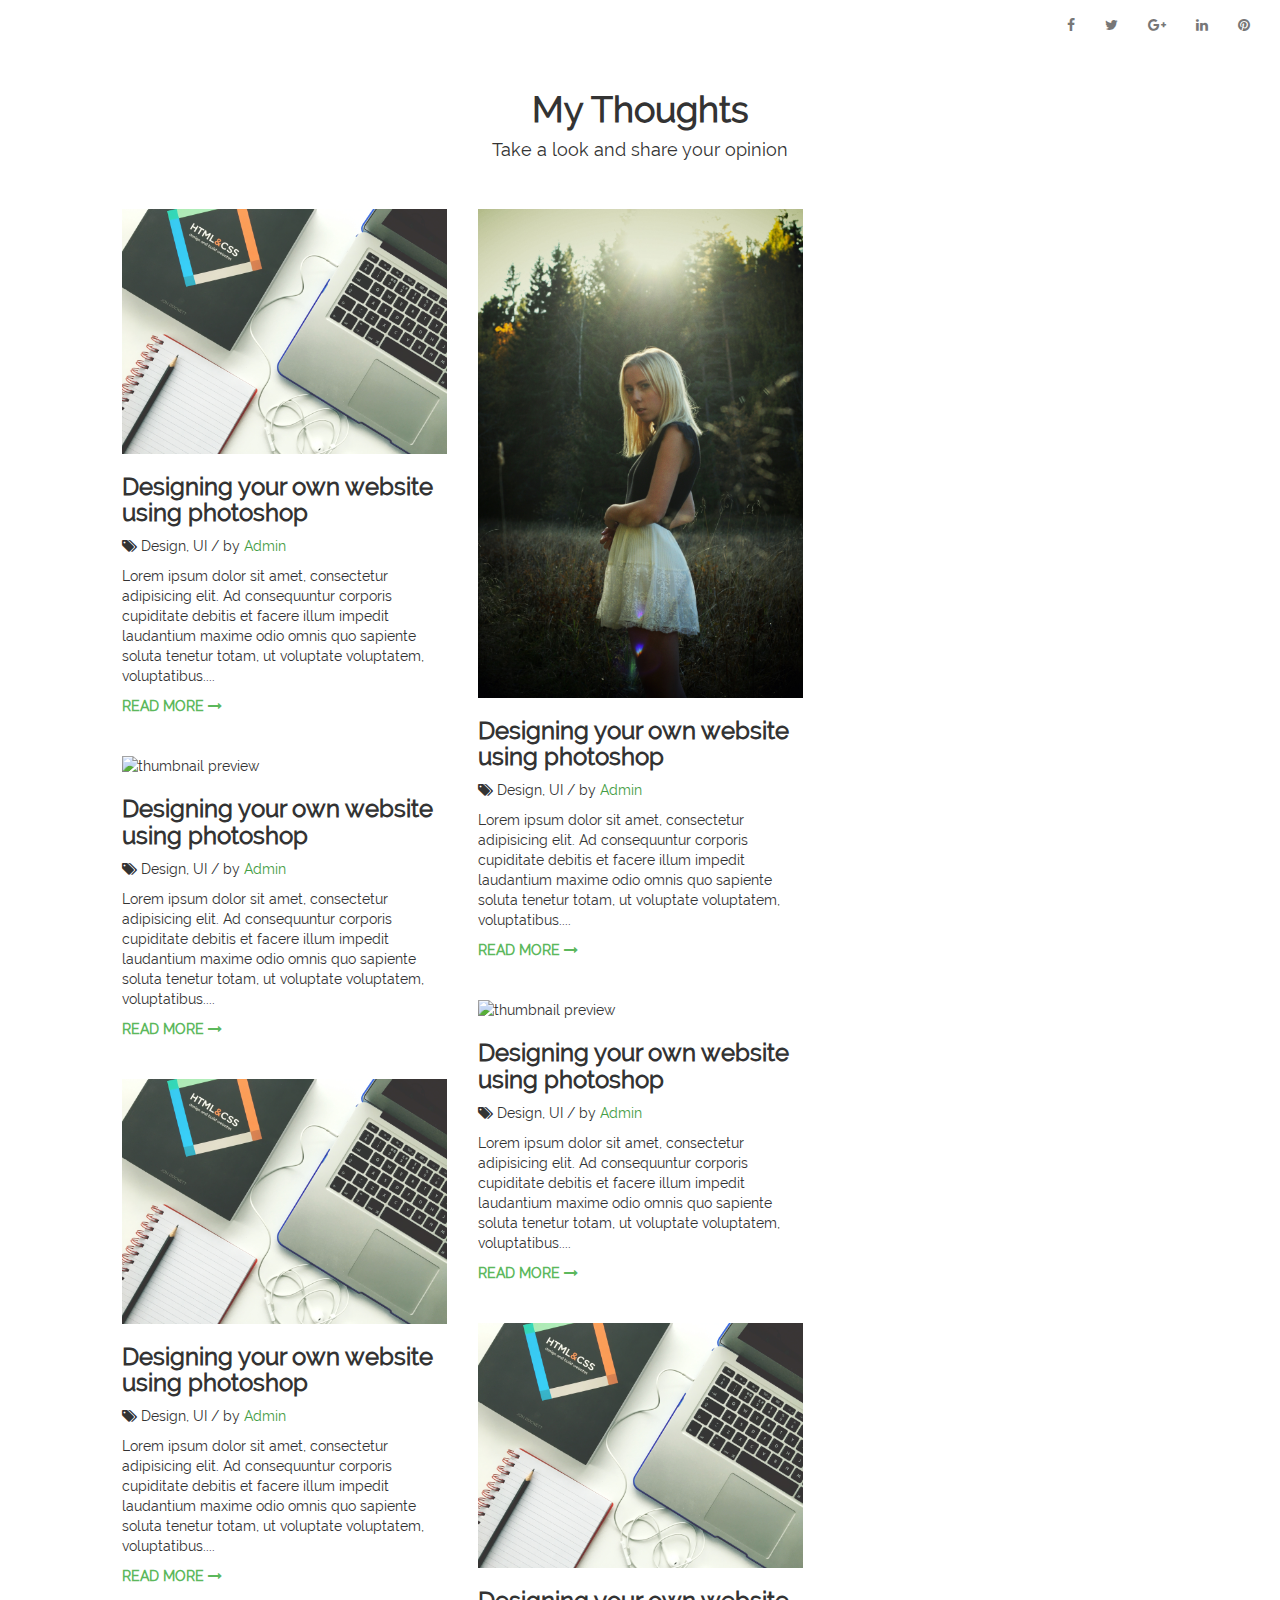
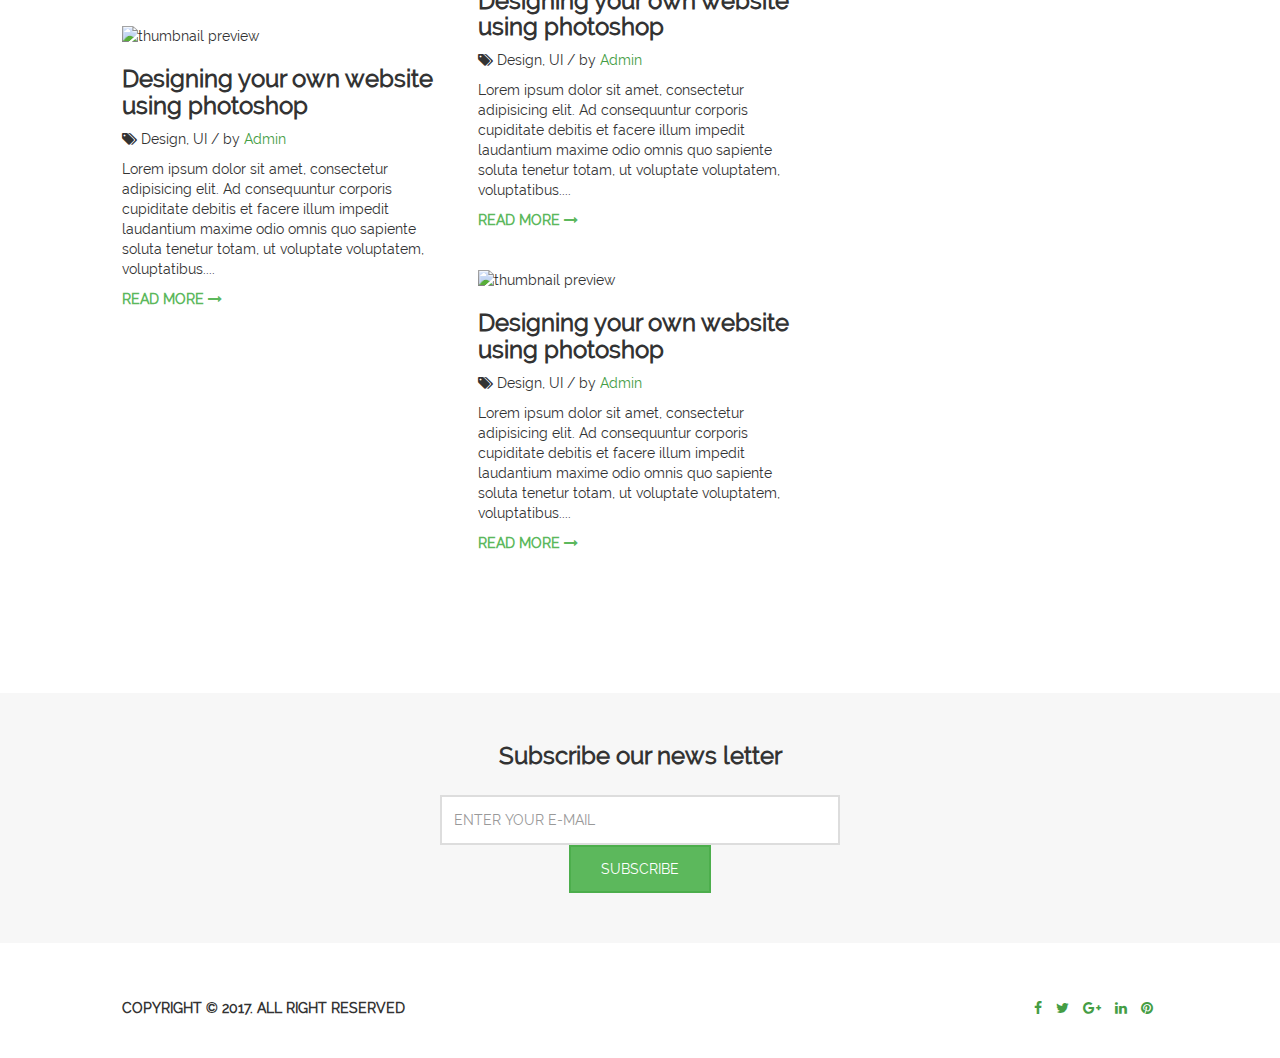
==== index.html @ 0b6fb396 "inital commit" ====
<!DOCTYPE html>
<html lang="en">
<head>
    <meta charset="utf-8">
    <meta http-equiv="X-UA-Compatible" content="IE=edge">
    <meta name="viewport" content="width=device-width, initial-scale=1">
    <!-- The above 3 meta tags *must* come first in the head; any other head content must come *after* these tags -->
    <title>B1</title>

    <!-- Bootstrap -->
    <link href="css/bootstrap.min.css" rel="stylesheet">
    <!--fontawesome stylesheets-->
    <link href="plugins/font-awesome/css/font-awesome.min.css" rel="stylesheet">

    <!--custom stylesheet-->
    <link href="css/style.css" rel="stylesheet">

    <!-- HTML5 shim and Respond.js for IE8 support of HTML5 elements and media queries -->
    <!-- WARNING: Respond.js doesn't work if you view the page via file:// -->
    <!--[if lt IE 9]>
    <script src="https://oss.maxcdn.com/html5shiv/3.7.3/html5shiv.min.js"></script>
    <script src="https://oss.maxcdn.com/respond/1.4.2/respond.min.js"></script>
    <![endif]-->
</head>
<body>
    <header id="bc-navbar">
        <nav class="navbar navbar-default">
            <div class="container-fluid">
                <!-- Brand and toggle get grouped for better mobile display -->
                <div class="navbar-header">
                    <button type="button" class="navbar-toggle collapsed" data-toggle="collapse" data-target="#bs-example-navbar-collapse-1" aria-expanded="false">
                        <span class="sr-only">Toggle navigation</span>
                        <span class="icon-bar"></span>
                        <span class="icon-bar"></span>
                        <span class="icon-bar"></span>
                    </button>
                </div>

                <!-- Collect the nav links, forms, and other content for toggling -->
                <div class="collapse navbar-collapse" id="bs-example-navbar-collapse-1">
                    <ul class="nav navbar-nav navbar-right">
                        <li><a href="#"><i class="fa fa-facebook"></i></a></li>
                        <li><a href="#"><i class="fa fa-twitter"></i></a></li>
                        <li><a href="#"><i class="fa fa-google-plus"></i></a></li>
                        <li><a href="#"><i class="fa fa-linkedin"></i></a></li>
                        <li><a href="#"><i class="fa fa-pinterest"></i></a></li>
                    </ul>
                </div><!-- /.navbar-collapse -->
            </div><!-- /.container-fluid -->
        </nav>
    </header>

    <section id="main-body">
        <div class="container">
            <div class="header-title">
                <h1>My Thoughts</h1>
                <h4>Take a look and share your opinion</h4>
            </div>
        </div>
        <div class="col-sm-10 col-sm-offset-1">
            <div class="row" id="masonry-grid">
                <div class="col-sm-4 item">
                    <div class="thumbnail">
                        <img src="images/thumbnail-1.jpeg" alt="thumbnail preview">
                        <div class="caption">
                            <h3>Designing your own website using photoshop</h3>
                            <p><i class="fa fa-tags"></i> Design, UI / by <a href="">Admin</a></p>
                            <p>Lorem ipsum dolor sit amet, consectetur adipisicing elit. Ad consequuntur corporis cupiditate debitis et facere illum impedit laudantium maxime odio omnis quo sapiente soluta tenetur totam, ut voluptate voluptatem, voluptatibus....</p>
                            <a href="single.html" class="read-more-button">Read more <i class="fa fa-long-arrow-right"></i></a>
                        </div>
                    </div>
                </div>
                <div class="col-sm-4 item">
                    <div class="thumbnail">
                        <img src="images/thumbnail-3.jpg" alt="thumbnail preview">
                        <div class="caption">
                            <h3>Designing your own website using photoshop</h3>
                            <p><i class="fa fa-tags"></i> Design, UI / by <a href="">Admin</a></p>
                            <p>Lorem ipsum dolor sit amet, consectetur adipisicing elit. Ad consequuntur corporis cupiditate debitis et facere illum impedit laudantium maxime odio omnis quo sapiente soluta tenetur totam, ut voluptate voluptatem, voluptatibus....</p>
                            <a href="single.html" class="read-more-button">Read more <i class="fa fa-long-arrow-right"></i></a>
                        </div>
                    </div>
                </div>
                <div class="col-sm-4 item">
                    <div class="thumbnail">
                        <img src="images/thumbnail-4.jpg" alt="thumbnail preview">
                        <div class="caption">
                            <h3>Designing your own website using photoshop</h3>
                            <p><i class="fa fa-tags"></i> Design, UI / by <a href="">Admin</a></p>
                            <p>Lorem ipsum dolor sit amet, consectetur adipisicing elit. Ad consequuntur corporis cupiditate debitis et facere illum impedit laudantium maxime odio omnis quo sapiente soluta tenetur totam, ut voluptate voluptatem, voluptatibus....</p>
                            <a href="single.html" class="read-more-button">Read more <i class="fa fa-long-arrow-right"></i></a>
                        </div>
                    </div>
                </div>
                <div class="col-sm-4 item">
                    <div class="thumbnail">
                        <img src="images/thumbnail-2.jpeg" alt="thumbnail preview">
                        <div class="caption">
                            <h3>Designing your own website using photoshop</h3>
                            <p><i class="fa fa-tags"></i> Design, UI / by <a href="">Admin</a></p>
                            <p>Lorem ipsum dolor sit amet, consectetur adipisicing elit. Ad consequuntur corporis cupiditate debitis et facere illum impedit laudantium maxime odio omnis quo sapiente soluta tenetur totam, ut voluptate voluptatem, voluptatibus....</p>
                            <a href="single.html" class="read-more-button">Read more <i class="fa fa-long-arrow-right"></i></a>
                        </div>
                    </div>
                </div>
                <div class="col-sm-4 item">
                    <div class="thumbnail">
                        <img src="images/thumbnail-1.jpeg" alt="thumbnail preview">
                        <div class="caption">
                            <h3>Designing your own website using photoshop</h3>
                            <p><i class="fa fa-tags"></i> Design, UI / by <a href="">Admin</a></p>
                            <p>Lorem ipsum dolor sit amet, consectetur adipisicing elit. Ad consequuntur corporis cupiditate debitis et facere illum impedit laudantium maxime odio omnis quo sapiente soluta tenetur totam, ut voluptate voluptatem, voluptatibus....</p>
                            <a href="single.html" class="read-more-button">Read more <i class="fa fa-long-arrow-right"></i></a>
                        </div>
                    </div>
                </div>
                <div class="col-sm-4 item">
                    <div class="thumbnail">
                        <img src="images/thumbnail-1.jpeg" alt="thumbnail preview">
                        <div class="caption">
                            <h3>Designing your own website using photoshop</h3>
                            <p><i class="fa fa-tags"></i> Design, UI / by <a href="">Admin</a></p>
                            <p>Lorem ipsum dolor sit amet, consectetur adipisicing elit. Ad consequuntur corporis cupiditate debitis et facere illum impedit laudantium maxime odio omnis quo sapiente soluta tenetur totam, ut voluptate voluptatem, voluptatibus....</p>
                            <a href="single.html" class="read-more-button">Read more <i class="fa fa-long-arrow-right"></i></a>
                        </div>
                    </div>
                </div>
                <div class="col-sm-4 item">
                    <div class="thumbnail">
                        <img src="images/thumbnail-4.jpg" alt="thumbnail preview">
                        <div class="caption">
                            <h3>Designing your own website using photoshop</h3>
                            <p><i class="fa fa-tags"></i> Design, UI / by <a href="">Admin</a></p>
                            <p>Lorem ipsum dolor sit amet, consectetur adipisicing elit. Ad consequuntur corporis cupiditate debitis et facere illum impedit laudantium maxime odio omnis quo sapiente soluta tenetur totam, ut voluptate voluptatem, voluptatibus....</p>
                            <a href="single.html" class="read-more-button">Read more <i class="fa fa-long-arrow-right"></i></a>
                        </div>
                    </div>
                </div>
                <div class="col-sm-4 item">
                    <div class="thumbnail">
                        <img src="images/thumbnail-4.jpg" alt="thumbnail preview">
                        <div class="caption">
                            <h3>Designing your own website using photoshop</h3>
                            <p><i class="fa fa-tags"></i> Design, UI / by <a href="">Admin</a></p>
                            <p>Lorem ipsum dolor sit amet, consectetur adipisicing elit. Ad consequuntur corporis cupiditate debitis et facere illum impedit laudantium maxime odio omnis quo sapiente soluta tenetur totam, ut voluptate voluptatem, voluptatibus....</p>
                            <a href="single.html" class="read-more-button">Read more <i class="fa fa-long-arrow-right"></i></a>
                        </div>
                    </div>
                </div>
            </div>
        </div>
    </section>

    <section id="newsfeed">
        <div class="container-fluid">
            <div class="col-sm-6 col-sm-offset-3 text-center">
                <h3>Subscribe our news letter</h3>
                <form class="form-inline">
                    <div class="form-group">
                        <input type="email" class="form-control" id="email" placeholder="ENTER YOUR E-MAIL">
                    </div>
                    <button type="submit" class="btn btn-success">SUBSCRIBE</button>
                </form>
            </div>
        </div>
    </section>

    <footer id="footer">
        <div class="col-sm-10 col-sm-offset-1">
            <ul class="list-inline pull-right">
                <li><a href=""><i class="fa fa-facebook"></i></a></li>
                <li><a href=""><i class="fa fa-twitter"></i></a></li>
                <li><a href=""><i class="fa fa-google-plus"></i></a></li>
                <li><a href=""><i class="fa fa-linkedin"></i></a></li>
                <li><a href=""><i class="fa fa-pinterest"></i></a></li>
            </ul>
            <p>Copyright &copy; 2017. All right reserved</p>
        </div>
    </footer>

<!-- jQuery (necessary for Bootstrap's JavaScript plugins) -->
<script src="js/jquery.min.js"></script>
<!-- Include all compiled plugins (below), or include individual files as needed -->
<script src="js/bootstrap.min.js"></script>
<!--masonry script-->
<script src="plugins/masonry/jquery.masonry.min.js"></script>

<script>
    $(function(){
        $('#masonry-grid').masonry({
            // options
            itemSelector : '.item'
        });
    });
</script>
</body>
</html>
---- css/style.css ----
@font-face {
    font-family: Raleway;
    src: url('../fonts/Raleway/Raleway-Regular.ttf');
}
* {
    font-family: Raleway;
}
a {
    color: #5cb85c;
    transition: all ease-in-out 0.3s;
}
a:hover,
a:focus,
a:visited,
a:active {
    color: #449d44;
    text-decoration: none;
}
#bc-navbar .navbar-default {
    background: transparent;
    border: none;
    box-shadow: none;
}
.header-title {
    text-align: center;
    margin-bottom: 50px;
}
.header-title h1 {
    font-weight: bolder;
}
#masonry-grid .thumbnail {
    padding: 0;
    border: none;
    margin-bottom: 40px;
    border-radius: 0;
}
#masonry-grid .thumbnail .caption {
    padding: 0;
}
#masonry-grid .thumbnail .caption h3 {
    font-weight: bold;
}
.read-more-button {
    text-transform: uppercase;
    font-weight: bold;
}
section {
    display: inline-block;
    position: relative;
    width: 100%;
}
#main-body {
    margin-bottom: 100px;
}
#newsfeed {
    background: #f7f7f7;
    padding: 50px;
}
#newsfeed h3 {
    margin-top: 0;
    margin-bottom: 25px;
    font-weight: bold;
}
#newsfeed .form-control {
    box-shadow: none;
    border-radius: 0;
    border: 2px solid #dddddd;
    height: 50px;
    width: 400px;
}
#newsfeed .btn {
    padding: 12px 30px;
    border-radius: 0;
    border-width: 2px;
}
#footer {
    padding: 50px 0 60px;
}
#footer p {
    margin: 0;
    text-transform: uppercase;
    font-weight: 600;
}
.blog-details .thumbnail {
    border-radius: 0;
    border: none;
    padding: 0;
}
.blog-details .thumbnail .caption h3 {
    margin-top: 0;
}
.blog-details .thumbnail .caption img {
    margin: 40px 0 0;
}
.blog-details .thumbnail .caption article {
    margin: 50px 0;
}

.right-sidebar {
    padding: 0 0 0 25px;
}
.right-sidebar .thumbnail {
    padding: 0;
    border-radius: 0;
    border: none;
}
.right-sidebar .caption h3 {
    margin-top: 0;
}
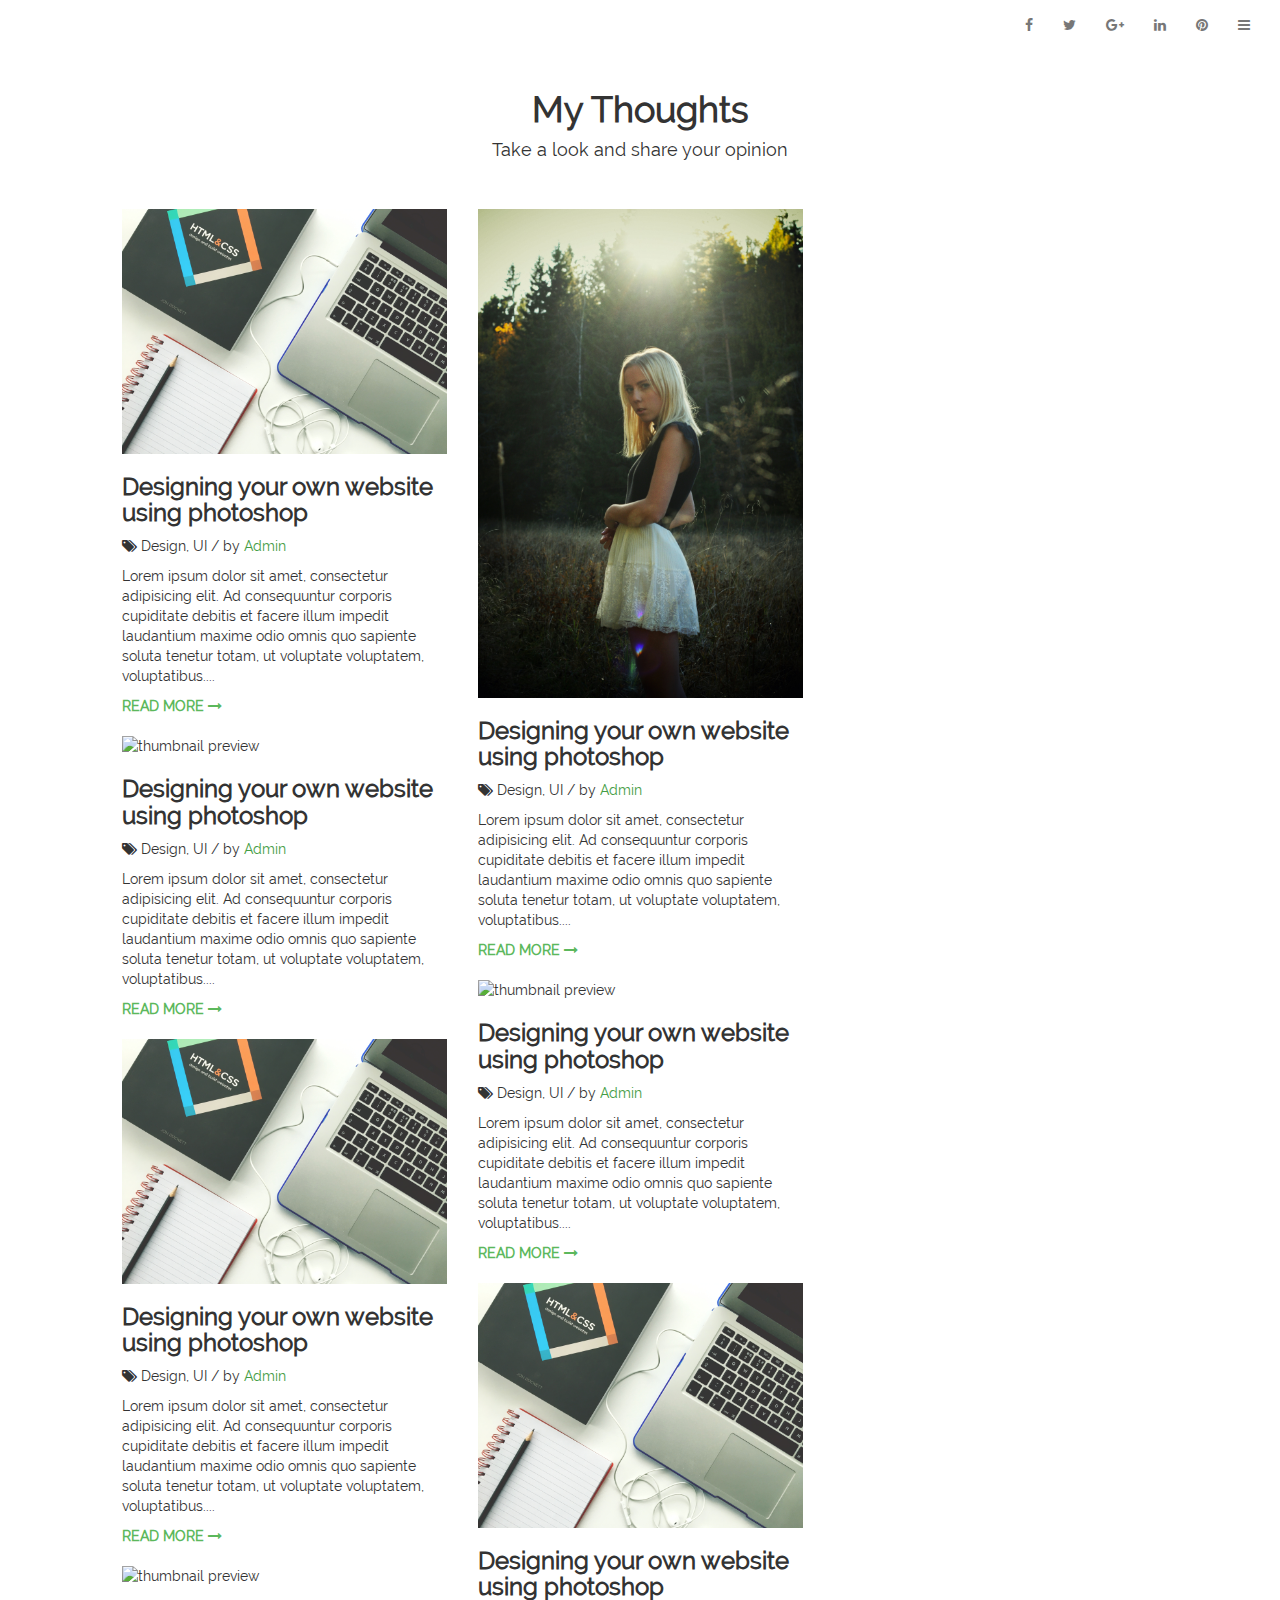
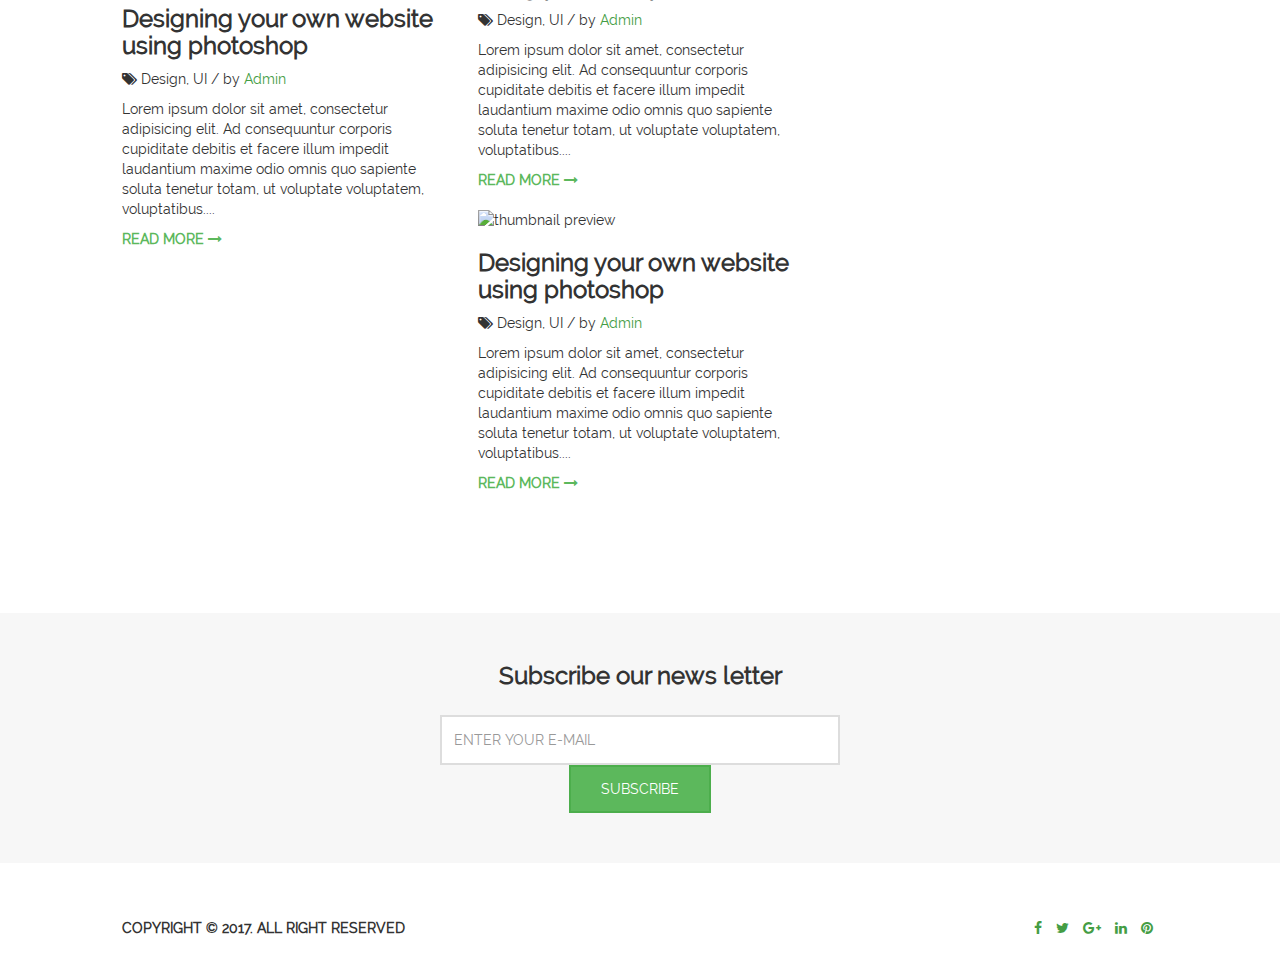
==== commit f3bfdb39: "overlay sidenavbar added" ====
--- a/index.html
+++ b/index.html
@@ -23,6 +23,15 @@
     <![endif]-->
 </head>
 <body>
+
+    <div id="mySidenav" class="sidenav">
+        <a href="javascript:void(0)" class="closebtn" onclick="closeNav()">&times;</a>
+        <a href="#">About</a>
+        <a href="#">Services</a>
+        <a href="#">Clients</a>
+        <a href="#">Contact</a>
+    </div>
+
     <header id="bc-navbar">
         <nav class="navbar navbar-default">
             <div class="container-fluid">
@@ -44,6 +53,7 @@
                         <li><a href="#"><i class="fa fa-google-plus"></i></a></li>
                         <li><a href="#"><i class="fa fa-linkedin"></i></a></li>
                         <li><a href="#"><i class="fa fa-pinterest"></i></a></li>
+                        <li><a href="#" onclick="openNav()"><i class="fa fa-bars"></i></a></li>
                     </ul>
                 </div><!-- /.navbar-collapse -->
             </div><!-- /.container-fluid -->
@@ -193,5 +203,17 @@
         });
     });
 </script>
+
+<script>
+    function openNav() {
+        document.getElementById("mySidenav").style.width = "250px";
+        /*document.getElementById("wrapper").style.marginRight = "250px";*/
+    }
+
+    function closeNav() {
+        document.getElementById("mySidenav").style.width = "0";
+        /*document.getElementById("wrapper").style.marginRight= "0";*/
+    }
+</script>
 </body>
 </html>--- a/css/style.css
+++ b/css/style.css
@@ -106,4 +106,49 @@
 }
 .right-sidebar .caption h3 {
     margin-top: 0;
+}
+
+/*sidenav stylesheet*/
+.sidenav {
+    height: 100%;
+    width: 0;
+    position: fixed;
+    z-index: 1;
+    top: 0;
+    right: 0;
+    background-color: #111;
+    overflow-x: hidden;
+    transition: 0.5s;
+    padding-top: 60px;
+}
+
+.sidenav a {
+    padding: 8px 8px 8px 32px;
+    text-decoration: none;
+    font-size: 25px;
+    color: #818181;
+    display: block;
+    transition: 0.3s;
+}
+
+.sidenav a:hover, .offcanvas a:focus{
+    color: #f1f1f1;
+}
+
+.sidenav .closebtn {
+    position: absolute;
+    top: 0;
+    right: 25px;
+    font-size: 36px;
+    margin-left: 50px;
+}
+
+/*#wrapper {
+    transition: margin-right .5s;
+    padding: 16px;
+}*/
+
+@media screen and (max-height: 450px) {
+    .sidenav {padding-top: 15px;}
+    .sidenav a {font-size: 18px;}
 }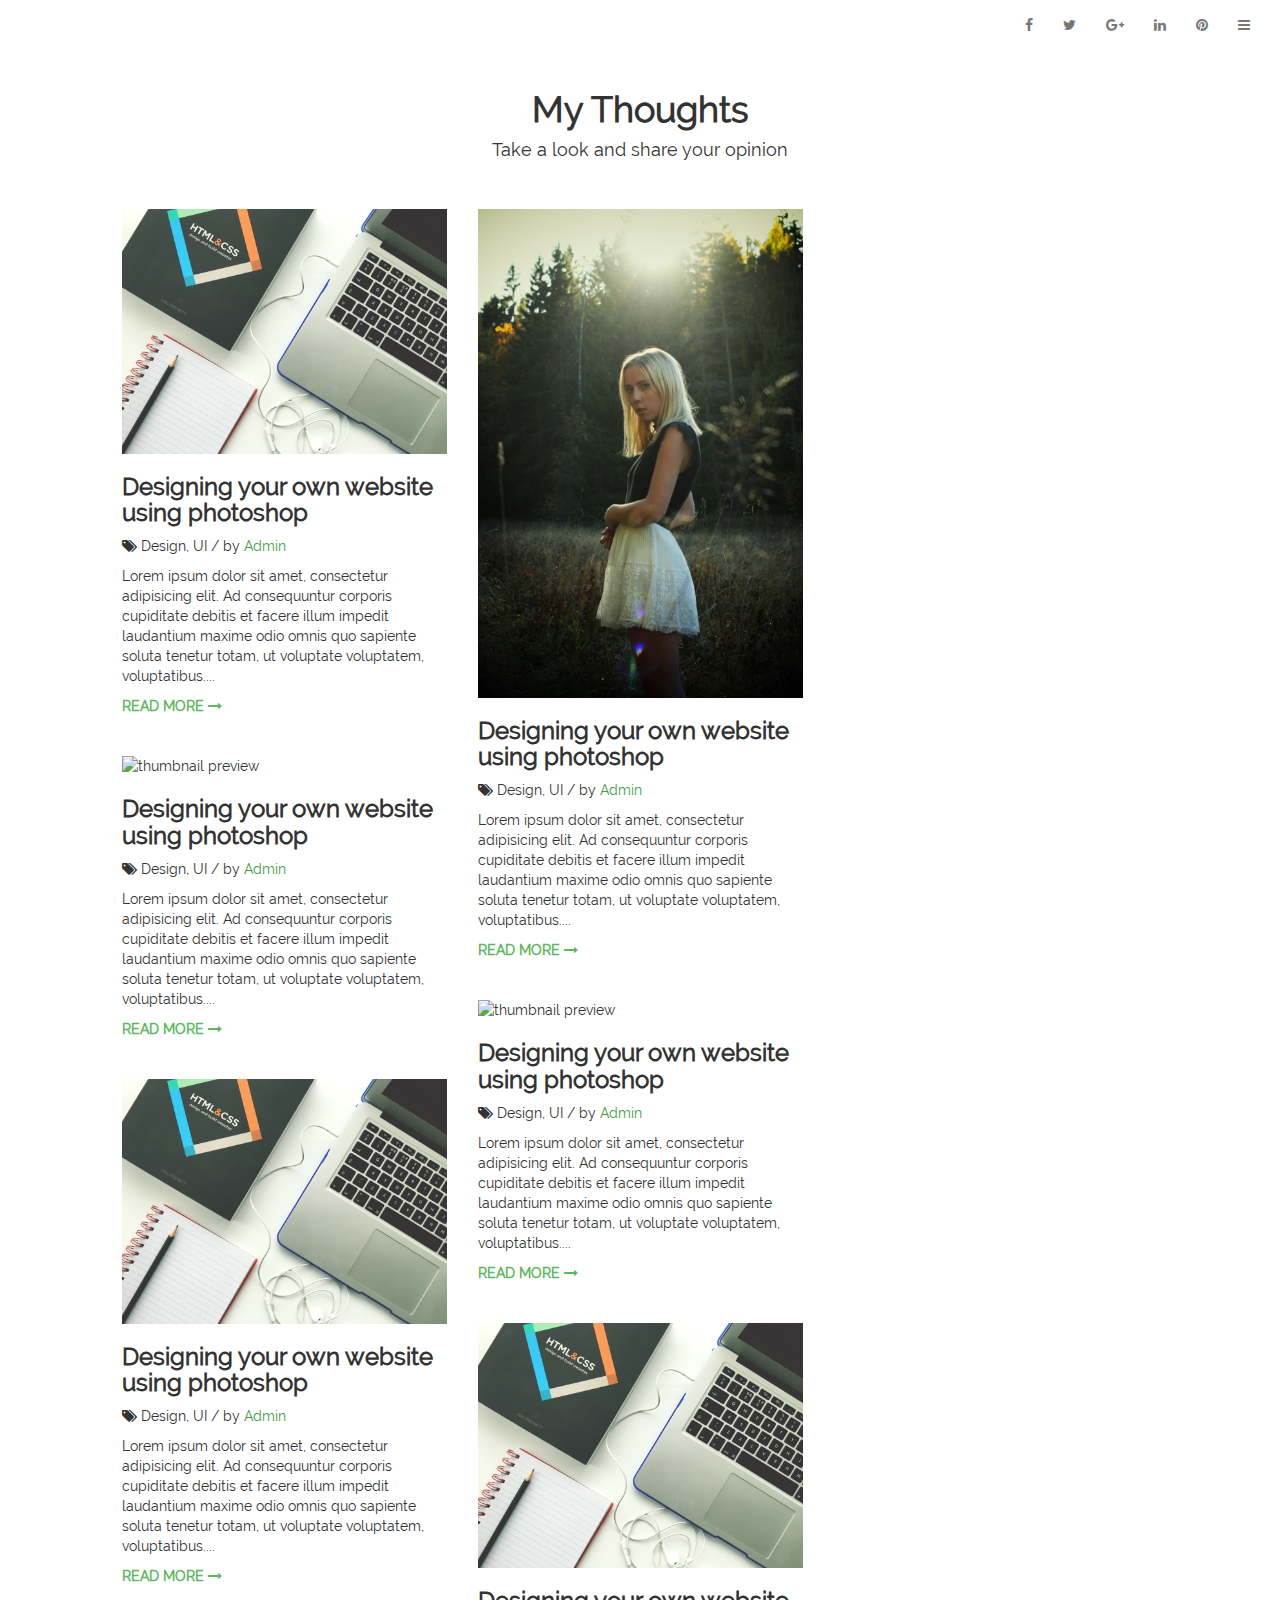
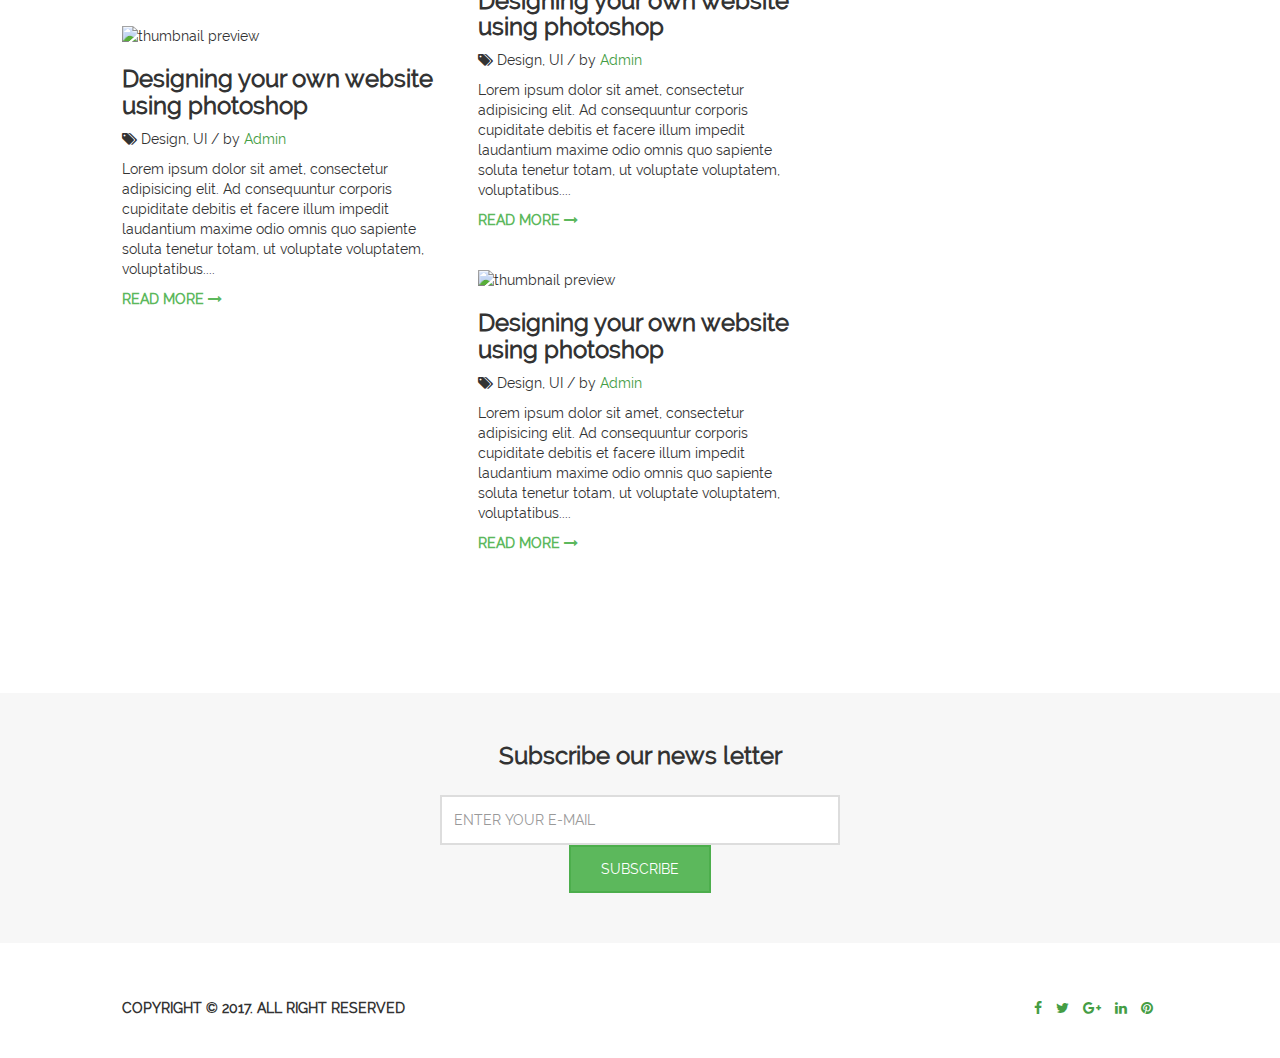
==== commit c8352e79: "profile photos added on sidenavbar" ====
--- a/index.html
+++ b/index.html
@@ -26,10 +26,24 @@
 
     <div id="mySidenav" class="sidenav">
         <a href="javascript:void(0)" class="closebtn" onclick="closeNav()">&times;</a>
-        <a href="#">About</a>
+        <div class="profile">
+            <div class="card">
+                <div class="card-header">
+                    <img src="images/avatar.jpg" alt="Profile photo" class="img-responsive img-circle" width="100">
+                </div>
+                <div class="card-body">
+                    <h3 class="card-title">John Doe</h3>
+                    <p>Software Designer, <a href="">XXX Corporation</a></p>
+                    <article class="bio">
+                        <p>Lorem ipsum dolor sit amet, consectetur adipisicing elit. Ad blanditiis earum ipsum iste iure iusto magnam repudiandae ullam velit voluptatem.</p>
+                    </article>
+                </div>
+            </div>
+        </div>
+        <!--<a href="#">About</a>
         <a href="#">Services</a>
         <a href="#">Clients</a>
-        <a href="#">Contact</a>
+        <a href="#">Contact</a>-->
     </div>
 
     <header id="bc-navbar">
@@ -206,7 +220,7 @@
 
 <script>
     function openNav() {
-        document.getElementById("mySidenav").style.width = "250px";
+        document.getElementById("mySidenav").style.width = "350px";
         /*document.getElementById("wrapper").style.marginRight = "250px";*/
     }
 
--- a/css/style.css
+++ b/css/style.css
@@ -116,37 +116,39 @@
     z-index: 1;
     top: 0;
     right: 0;
-    background-color: #111;
+    background-color: rgba(1,1,1,1);
     overflow-x: hidden;
     transition: 0.5s;
     padding-top: 60px;
 }
-
-.sidenav a {
+.sidenav .closebtn {
+    position: absolute;
+    top: -5px;
+    right: 28px;
+    font-size: 36px;
+    padding: 0;
+}
+/*.sidenav a {
     padding: 8px 8px 8px 32px;
     text-decoration: none;
     font-size: 25px;
     color: #818181;
     display: block;
     transition: 0.3s;
-}
+}*/
 
-.sidenav a:hover, .offcanvas a:focus{
+/*.sidenav a:hover, .offcanvas a:focus{
     color: #f1f1f1;
-}
-
-.sidenav .closebtn {
-    position: absolute;
-    top: 0;
-    right: 25px;
-    font-size: 36px;
-    margin-left: 50px;
-}
+}*/
 
 /*#wrapper {
     transition: margin-right .5s;
     padding: 16px;
 }*/
+.profile {
+    padding: 0 20px;
+    color: #ffffff;
+}
 
 @media screen and (max-height: 450px) {
     .sidenav {padding-top: 15px;}
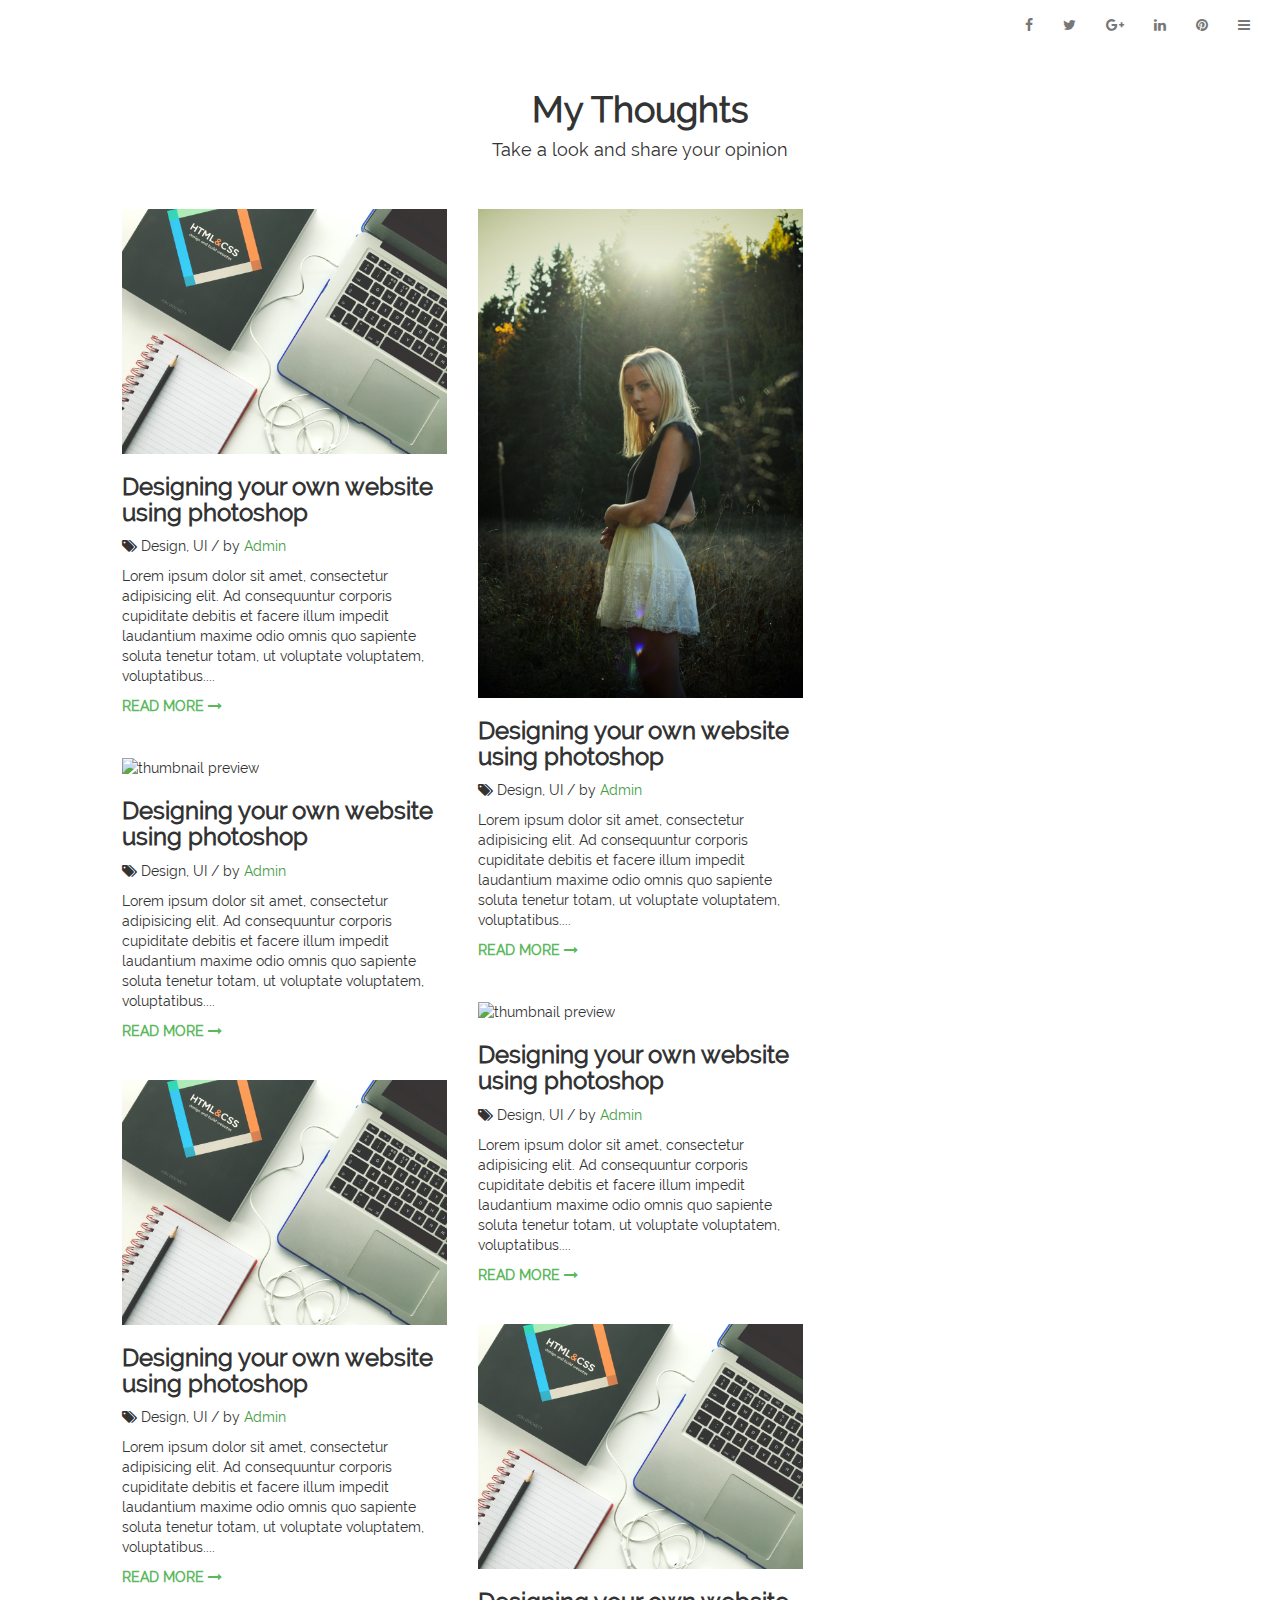
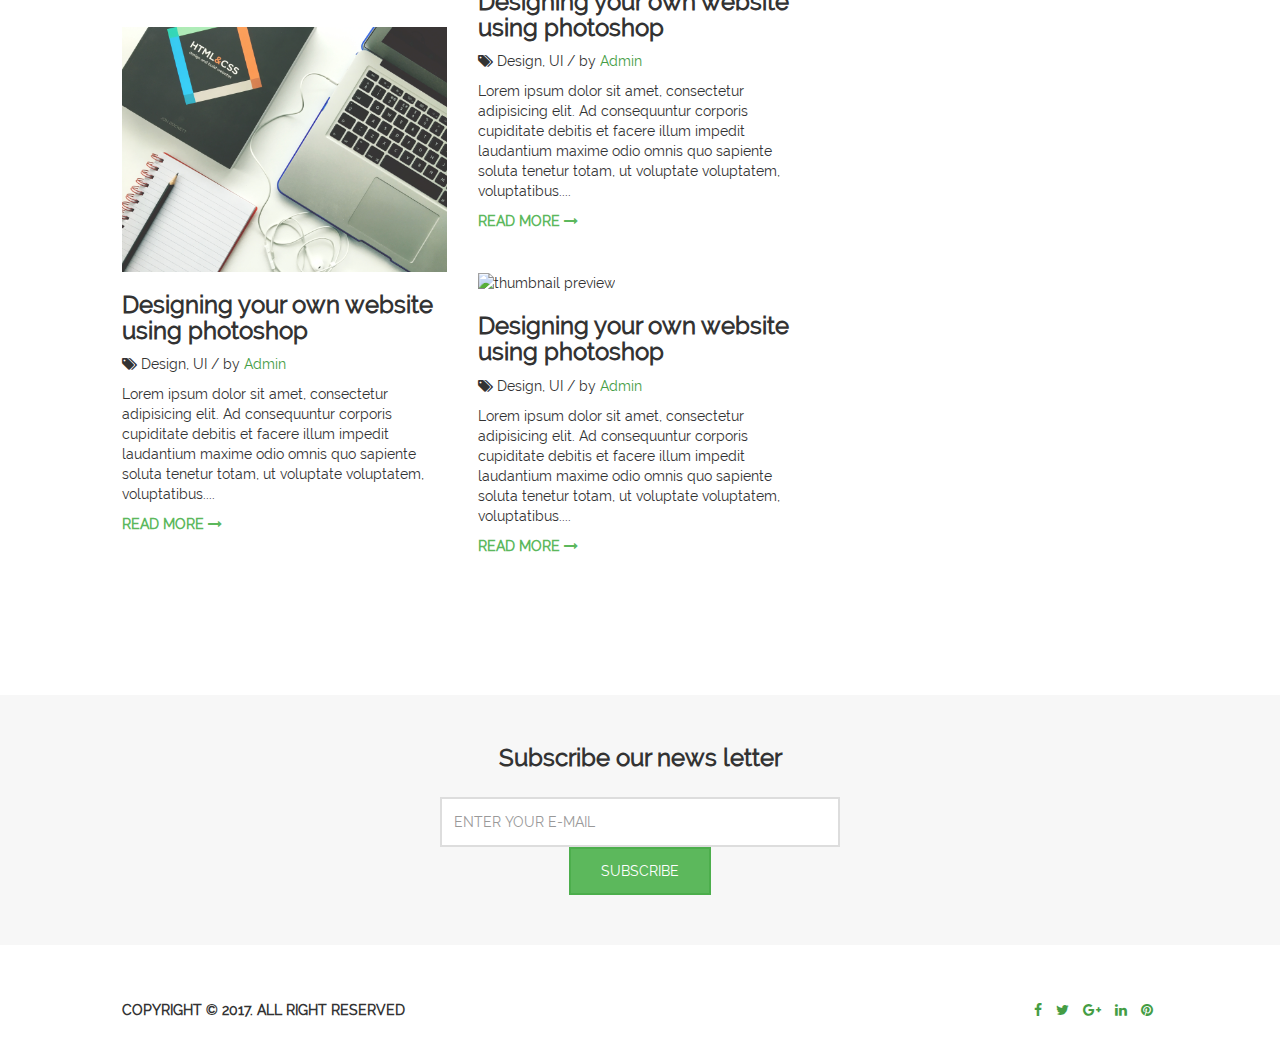
==== commit d6561c1c: "thumbnail overlay added" ====
--- a/index.html
+++ b/index.html
@@ -40,10 +40,6 @@
                 </div>
             </div>
         </div>
-        <!--<a href="#">About</a>
-        <a href="#">Services</a>
-        <a href="#">Clients</a>
-        <a href="#">Contact</a>-->
     </div>
 
     <header id="bc-navbar">
@@ -85,84 +81,132 @@
             <div class="row" id="masonry-grid">
                 <div class="col-sm-4 item">
                     <div class="thumbnail">
-                        <img src="images/thumbnail-1.jpeg" alt="thumbnail preview">
-                        <div class="caption">
-                            <h3>Designing your own website using photoshop</h3>
-                            <p><i class="fa fa-tags"></i> Design, UI / by <a href="">Admin</a></p>
-                            <p>Lorem ipsum dolor sit amet, consectetur adipisicing elit. Ad consequuntur corporis cupiditate debitis et facere illum impedit laudantium maxime odio omnis quo sapiente soluta tenetur totam, ut voluptate voluptatem, voluptatibus....</p>
-                            <a href="single.html" class="read-more-button">Read more <i class="fa fa-long-arrow-right"></i></a>
-                        </div>
-                    </div>
-                </div>
-                <div class="col-sm-4 item">
-                    <div class="thumbnail">
-                        <img src="images/thumbnail-3.jpg" alt="thumbnail preview">
-                        <div class="caption">
-                            <h3>Designing your own website using photoshop</h3>
-                            <p><i class="fa fa-tags"></i> Design, UI / by <a href="">Admin</a></p>
-                            <p>Lorem ipsum dolor sit amet, consectetur adipisicing elit. Ad consequuntur corporis cupiditate debitis et facere illum impedit laudantium maxime odio omnis quo sapiente soluta tenetur totam, ut voluptate voluptatem, voluptatibus....</p>
-                            <a href="single.html" class="read-more-button">Read more <i class="fa fa-long-arrow-right"></i></a>
-                        </div>
-                    </div>
-                </div>
-                <div class="col-sm-4 item">
-                    <div class="thumbnail">
-                        <img src="images/thumbnail-4.jpg" alt="thumbnail preview">
-                        <div class="caption">
-                            <h3>Designing your own website using photoshop</h3>
-                            <p><i class="fa fa-tags"></i> Design, UI / by <a href="">Admin</a></p>
-                            <p>Lorem ipsum dolor sit amet, consectetur adipisicing elit. Ad consequuntur corporis cupiditate debitis et facere illum impedit laudantium maxime odio omnis quo sapiente soluta tenetur totam, ut voluptate voluptatem, voluptatibus....</p>
-                            <a href="single.html" class="read-more-button">Read more <i class="fa fa-long-arrow-right"></i></a>
-                        </div>
-                    </div>
-                </div>
-                <div class="col-sm-4 item">
-                    <div class="thumbnail">
-                        <img src="images/thumbnail-2.jpeg" alt="thumbnail preview">
-                        <div class="caption">
-                            <h3>Designing your own website using photoshop</h3>
-                            <p><i class="fa fa-tags"></i> Design, UI / by <a href="">Admin</a></p>
-                            <p>Lorem ipsum dolor sit amet, consectetur adipisicing elit. Ad consequuntur corporis cupiditate debitis et facere illum impedit laudantium maxime odio omnis quo sapiente soluta tenetur totam, ut voluptate voluptatem, voluptatibus....</p>
-                            <a href="single.html" class="read-more-button">Read more <i class="fa fa-long-arrow-right"></i></a>
-                        </div>
-                    </div>
-                </div>
-                <div class="col-sm-4 item">
-                    <div class="thumbnail">
-                        <img src="images/thumbnail-1.jpeg" alt="thumbnail preview">
-                        <div class="caption">
-                            <h3>Designing your own website using photoshop</h3>
-                            <p><i class="fa fa-tags"></i> Design, UI / by <a href="">Admin</a></p>
-                            <p>Lorem ipsum dolor sit amet, consectetur adipisicing elit. Ad consequuntur corporis cupiditate debitis et facere illum impedit laudantium maxime odio omnis quo sapiente soluta tenetur totam, ut voluptate voluptatem, voluptatibus....</p>
-                            <a href="single.html" class="read-more-button">Read more <i class="fa fa-long-arrow-right"></i></a>
-                        </div>
-                    </div>
-                </div>
-                <div class="col-sm-4 item">
-                    <div class="thumbnail">
-                        <img src="images/thumbnail-1.jpeg" alt="thumbnail preview">
-                        <div class="caption">
-                            <h3>Designing your own website using photoshop</h3>
-                            <p><i class="fa fa-tags"></i> Design, UI / by <a href="">Admin</a></p>
-                            <p>Lorem ipsum dolor sit amet, consectetur adipisicing elit. Ad consequuntur corporis cupiditate debitis et facere illum impedit laudantium maxime odio omnis quo sapiente soluta tenetur totam, ut voluptate voluptatem, voluptatibus....</p>
-                            <a href="single.html" class="read-more-button">Read more <i class="fa fa-long-arrow-right"></i></a>
-                        </div>
-                    </div>
-                </div>
-                <div class="col-sm-4 item">
-                    <div class="thumbnail">
-                        <img src="images/thumbnail-4.jpg" alt="thumbnail preview">
-                        <div class="caption">
-                            <h3>Designing your own website using photoshop</h3>
-                            <p><i class="fa fa-tags"></i> Design, UI / by <a href="">Admin</a></p>
-                            <p>Lorem ipsum dolor sit amet, consectetur adipisicing elit. Ad consequuntur corporis cupiditate debitis et facere illum impedit laudantium maxime odio omnis quo sapiente soluta tenetur totam, ut voluptate voluptatem, voluptatibus....</p>
-                            <a href="single.html" class="read-more-button">Read more <i class="fa fa-long-arrow-right"></i></a>
-                        </div>
-                    </div>
-                </div>
-                <div class="col-sm-4 item">
-                    <div class="thumbnail">
-                        <img src="images/thumbnail-4.jpg" alt="thumbnail preview">
+                        <div class="thumbnail-header">
+                            <img src="images/thumbnail-1.jpeg" alt="thumbnail preview">
+                            <div class="image-overlay">
+                                <span class="pull-right comments"><i class="fa fa-comment"></i> 20</span>
+                                <span>October 17, 2017</span>
+                            </div>
+                        </div>
+                        <div class="caption">
+                            <h3>Designing your own website using photoshop</h3>
+                            <p><i class="fa fa-tags"></i> Design, UI / by <a href="">Admin</a></p>
+                            <p>Lorem ipsum dolor sit amet, consectetur adipisicing elit. Ad consequuntur corporis cupiditate debitis et facere illum impedit laudantium maxime odio omnis quo sapiente soluta tenetur totam, ut voluptate voluptatem, voluptatibus....</p>
+                            <a href="single.html" class="read-more-button">Read more <i class="fa fa-long-arrow-right"></i></a>
+                        </div>
+                    </div>
+                </div>
+                <div class="col-sm-4 item">
+                    <div class="thumbnail">
+                        <div class="thumbnail-header">
+                            <img src="images/thumbnail-3.jpg" alt="thumbnail preview">
+                            <div class="image-overlay">
+                                <span class="pull-right comments"><i class="fa fa-comment"></i> 20</span>
+                                <span>October 17, 2017</span>
+                            </div>
+                        </div>
+                        <div class="caption">
+                            <h3>Designing your own website using photoshop</h3>
+                            <p><i class="fa fa-tags"></i> Design, UI / by <a href="">Admin</a></p>
+                            <p>Lorem ipsum dolor sit amet, consectetur adipisicing elit. Ad consequuntur corporis cupiditate debitis et facere illum impedit laudantium maxime odio omnis quo sapiente soluta tenetur totam, ut voluptate voluptatem, voluptatibus....</p>
+                            <a href="single.html" class="read-more-button">Read more <i class="fa fa-long-arrow-right"></i></a>
+                        </div>
+                    </div>
+                </div>
+                <div class="col-sm-4 item">
+                    <div class="thumbnail">
+                        <div class="thumbnail-header">
+                            <img src="images/thumbnail-4.jpg" alt="thumbnail preview">
+                            <div class="image-overlay">
+                                <span class="pull-right comments"><i class="fa fa-comment"></i> 20</span>
+                                <span>October 17, 2017</span>
+                            </div>
+                        </div>
+                        <div class="caption">
+                            <h3>Designing your own website using photoshop</h3>
+                            <p><i class="fa fa-tags"></i> Design, UI / by <a href="">Admin</a></p>
+                            <p>Lorem ipsum dolor sit amet, consectetur adipisicing elit. Ad consequuntur corporis cupiditate debitis et facere illum impedit laudantium maxime odio omnis quo sapiente soluta tenetur totam, ut voluptate voluptatem, voluptatibus....</p>
+                            <a href="single.html" class="read-more-button">Read more <i class="fa fa-long-arrow-right"></i></a>
+                        </div>
+                    </div>
+                </div>
+                <div class="col-sm-4 item">
+                    <div class="thumbnail">
+                        <div class="thumbnail-header">
+                            <img src="images/thumbnail-2.jpeg" alt="thumbnail preview">
+                            <div class="image-overlay">
+                                <span class="pull-right comments"><i class="fa fa-comment"></i> 20</span>
+                                <span>October 17, 2017</span>
+                            </div>
+                        </div>
+                        <div class="caption">
+                            <h3>Designing your own website using photoshop</h3>
+                            <p><i class="fa fa-tags"></i> Design, UI / by <a href="">Admin</a></p>
+                            <p>Lorem ipsum dolor sit amet, consectetur adipisicing elit. Ad consequuntur corporis cupiditate debitis et facere illum impedit laudantium maxime odio omnis quo sapiente soluta tenetur totam, ut voluptate voluptatem, voluptatibus....</p>
+                            <a href="single.html" class="read-more-button">Read more <i class="fa fa-long-arrow-right"></i></a>
+                        </div>
+                    </div>
+                </div>
+                <div class="col-sm-4 item">
+                    <div class="thumbnail">
+                        <div class="thumbnail-header">
+                            <img src="images/thumbnail-1.jpeg" alt="thumbnail preview">
+                            <div class="image-overlay">
+                                <span class="pull-right comments"><i class="fa fa-comment"></i> 20</span>
+                                <span>October 17, 2017</span>
+                            </div>
+                        </div>
+                        <div class="caption">
+                            <h3>Designing your own website using photoshop</h3>
+                            <p><i class="fa fa-tags"></i> Design, UI / by <a href="">Admin</a></p>
+                            <p>Lorem ipsum dolor sit amet, consectetur adipisicing elit. Ad consequuntur corporis cupiditate debitis et facere illum impedit laudantium maxime odio omnis quo sapiente soluta tenetur totam, ut voluptate voluptatem, voluptatibus....</p>
+                            <a href="single.html" class="read-more-button">Read more <i class="fa fa-long-arrow-right"></i></a>
+                        </div>
+                    </div>
+                </div>
+                <div class="col-sm-4 item">
+                    <div class="thumbnail">
+                        <div class="thumbnail-header">
+                            <img src="images/thumbnail-1.jpeg" alt="thumbnail preview">
+                            <div class="image-overlay">
+                                <span class="pull-right comments"><i class="fa fa-comment"></i> 20</span>
+                                <span>October 17, 2017</span>
+                            </div>
+                        </div>
+                        <div class="caption">
+                            <h3>Designing your own website using photoshop</h3>
+                            <p><i class="fa fa-tags"></i> Design, UI / by <a href="">Admin</a></p>
+                            <p>Lorem ipsum dolor sit amet, consectetur adipisicing elit. Ad consequuntur corporis cupiditate debitis et facere illum impedit laudantium maxime odio omnis quo sapiente soluta tenetur totam, ut voluptate voluptatem, voluptatibus....</p>
+                            <a href="single.html" class="read-more-button">Read more <i class="fa fa-long-arrow-right"></i></a>
+                        </div>
+                    </div>
+                </div>
+                <div class="col-sm-4 item">
+                    <div class="thumbnail">
+                        <div class="thumbnail-header">
+                            <img src="images/thumbnail-1.jpeg" alt="thumbnail preview">
+                            <div class="image-overlay">
+                                <span class="pull-right comments"><i class="fa fa-comment"></i> 20</span>
+                                <span>October 17, 2017</span>
+                            </div>
+                        </div>
+                        <div class="caption">
+                            <h3>Designing your own website using photoshop</h3>
+                            <p><i class="fa fa-tags"></i> Design, UI / by <a href="">Admin</a></p>
+                            <p>Lorem ipsum dolor sit amet, consectetur adipisicing elit. Ad consequuntur corporis cupiditate debitis et facere illum impedit laudantium maxime odio omnis quo sapiente soluta tenetur totam, ut voluptate voluptatem, voluptatibus....</p>
+                            <a href="single.html" class="read-more-button">Read more <i class="fa fa-long-arrow-right"></i></a>
+                        </div>
+                    </div>
+                </div>
+                <div class="col-sm-4 item">
+                    <div class="thumbnail">
+                        <div class="thumbnail-header">
+                            <img src="images/thumbnail-4.jpg" alt="thumbnail preview">
+                            <div class="image-overlay">
+                                <span class="pull-right comments"><i class="fa fa-comment"></i> 20</span>
+                                <span>October 17, 2017</span>
+                            </div>
+                        </div>
                         <div class="caption">
                             <h3>Designing your own website using photoshop</h3>
                             <p><i class="fa fa-tags"></i> Design, UI / by <a href="">Admin</a></p>
--- a/css/style.css
+++ b/css/style.css
@@ -85,6 +85,10 @@
     border-radius: 0;
     border: none;
     padding: 0;
+    -webkit-transition: all ease-in-out 0.3s;
+    -moz-transition: all ease-in-out 0.3s;
+    -o-transition: all ease-in-out 0.3s;
+    transition: all ease-in-out 0.3s;
 }
 .blog-details .thumbnail .caption h3 {
     margin-top: 0;
@@ -95,7 +99,6 @@
 .blog-details .thumbnail .caption article {
     margin: 50px 0;
 }
-
 .right-sidebar {
     padding: 0 0 0 25px;
 }
@@ -106,6 +109,37 @@
 }
 .right-sidebar .caption h3 {
     margin-top: 0;
+}
+.thumbnail-header {
+    position: relative;
+    display: block;
+}
+.thumbnail-header img {
+    width: 100%;
+}
+.thumbnail-header .image-overlay {
+    background: rgba(1,1,1,0.3);
+    position: absolute;
+    width: 100%;
+    padding: 10px;
+    bottom: 0;
+    color: #ffffff;
+    display: none;
+}
+.thumbnail:hover .thumbnail-header .image-overlay {
+    display: block;
+}
+.thumbnail-header .image-overlay::after {
+    content: '';
+    width: 20px;
+    height: 20px;
+    background: #ffffff;
+    display: block;
+    position: absolute;
+    bottom: -10px;
+    left: 50%;
+    transform: translate(-50%, -0%);
+    transform: rotate(-45deg);
 }
 
 /*sidenav stylesheet*/
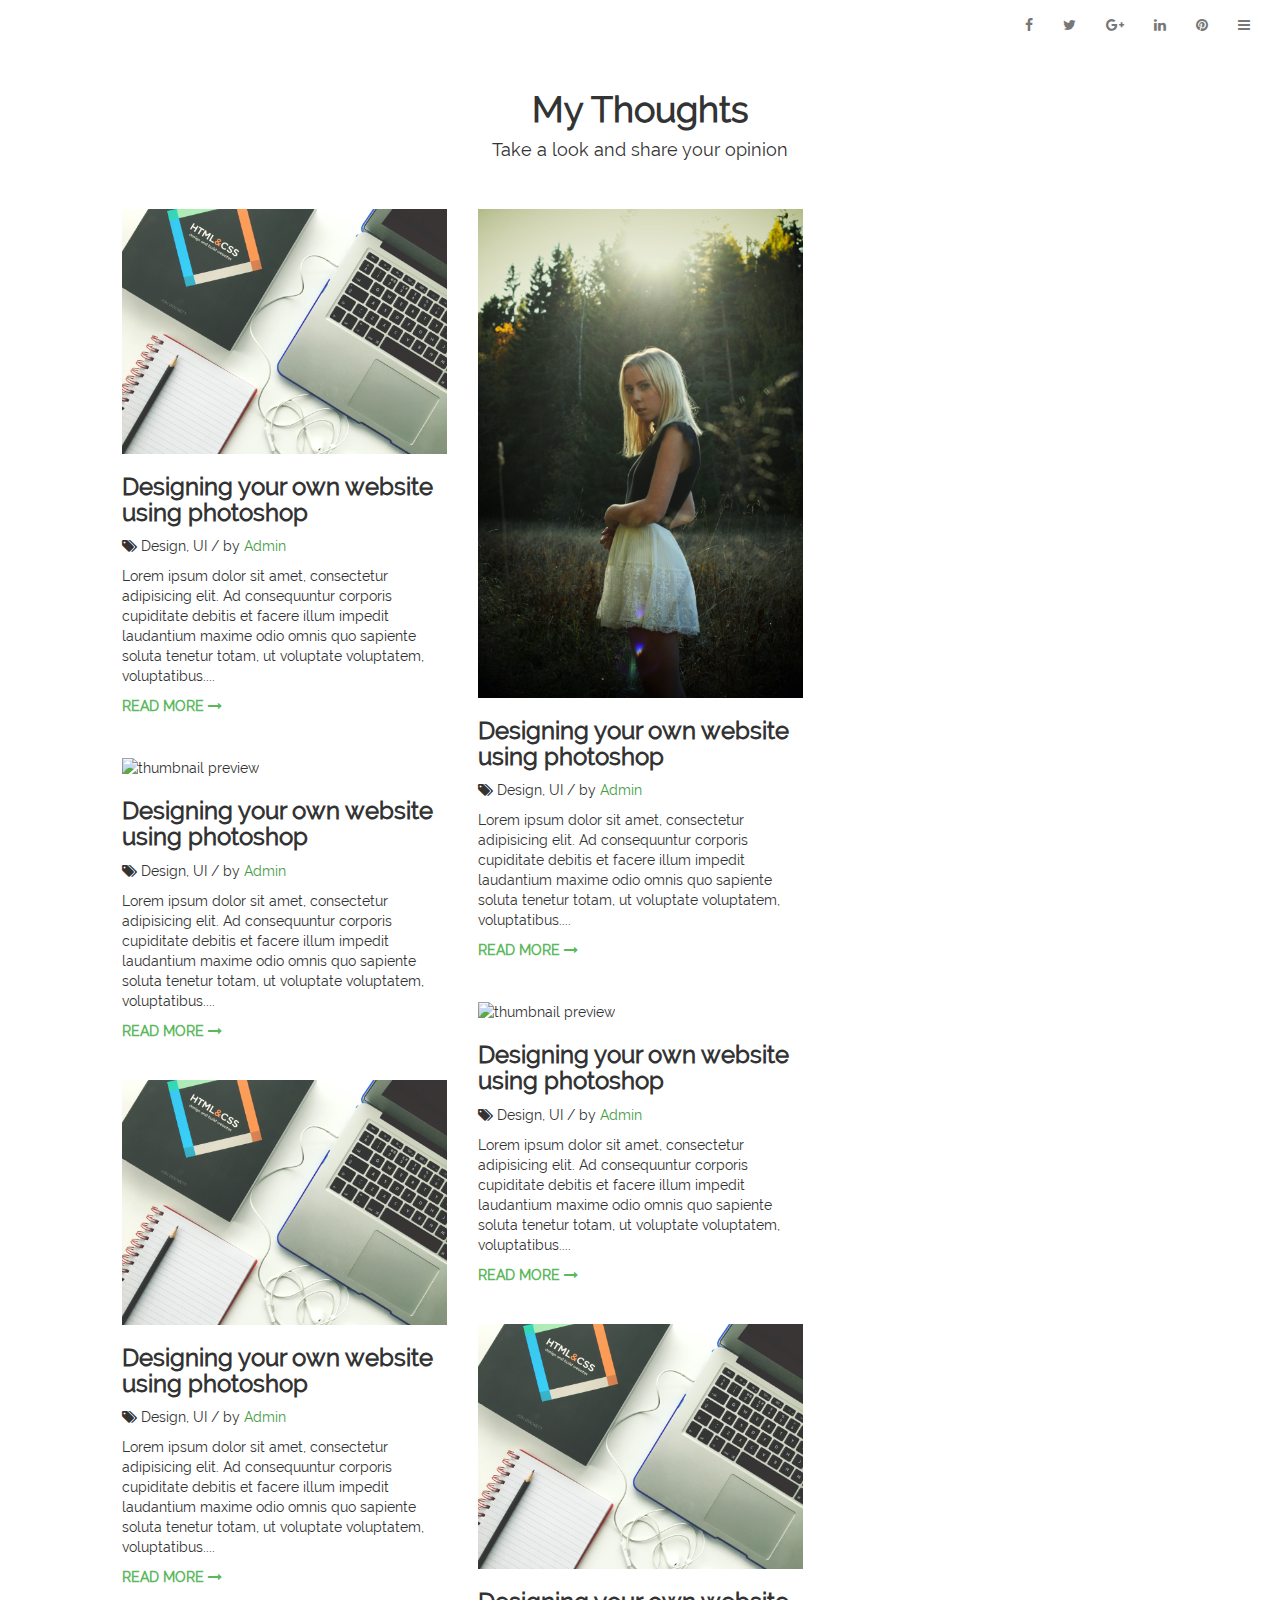
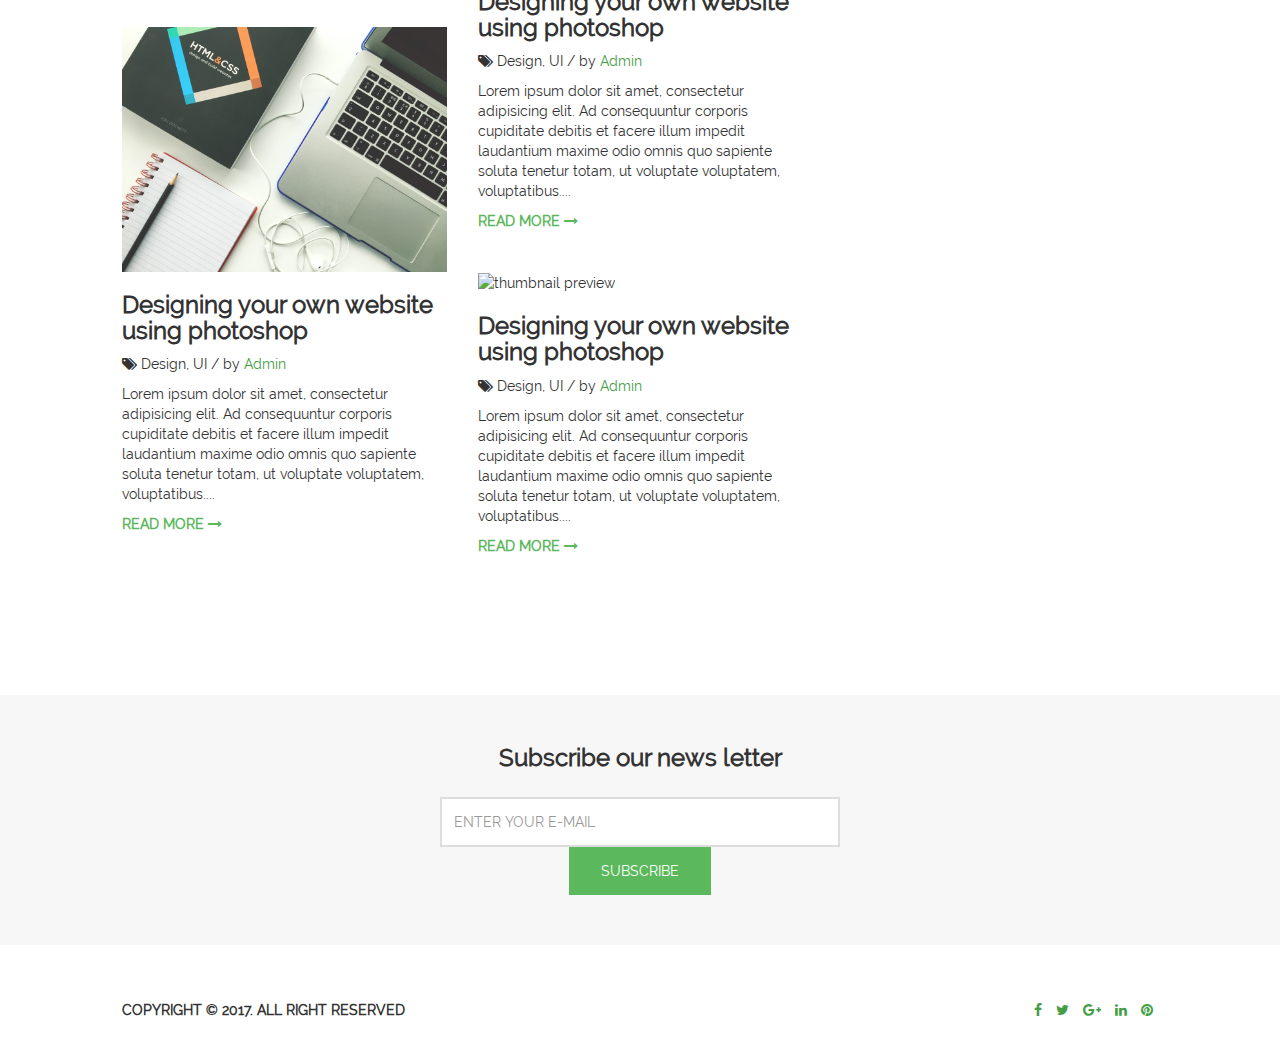
==== commit 0fe03a3d: "responsive header added" ====
--- a/index.html
+++ b/index.html
@@ -47,7 +47,7 @@
             <div class="container-fluid">
                 <!-- Brand and toggle get grouped for better mobile display -->
                 <div class="navbar-header">
-                    <button type="button" class="navbar-toggle collapsed" data-toggle="collapse" data-target="#bs-example-navbar-collapse-1" aria-expanded="false">
+                    <button type="button" class="navbar-toggle collapsed" onclick="openNav()">
                         <span class="sr-only">Toggle navigation</span>
                         <span class="icon-bar"></span>
                         <span class="icon-bar"></span>
@@ -252,26 +252,9 @@
 <script src="js/bootstrap.min.js"></script>
 <!--masonry script-->
 <script src="plugins/masonry/jquery.masonry.min.js"></script>
-
-<script>
-    $(function(){
-        $('#masonry-grid').masonry({
-            // options
-            itemSelector : '.item'
-        });
-    });
-</script>
-
-<script>
-    function openNav() {
-        document.getElementById("mySidenav").style.width = "350px";
-        /*document.getElementById("wrapper").style.marginRight = "250px";*/
-    }
-
-    function closeNav() {
-        document.getElementById("mySidenav").style.width = "0";
-        /*document.getElementById("wrapper").style.marginRight= "0";*/
-    }
-</script>
+<!--init scripts-->
+<script src="js/init.js"></script>
+
+
 </body>
 </html>--- a/css/style.css
+++ b/css/style.css
@@ -20,6 +20,10 @@
     background: transparent;
     border: none;
     box-shadow: none;
+}
+#bc-navbar .navbar-toggle {
+    background: transparent;
+    border: none;
 }
 .header-title {
     text-align: center;
@@ -183,8 +187,21 @@
     padding: 0 20px;
     color: #ffffff;
 }
-
+.btn-success {
+    border-color: #5cb85c;
+    transition: all ease-in 0.3s;
+}
+.btn-success:hover,
+.btn-success:focus,
+.btn-success:active {
+    border-color: #449d44;
+}
 @media screen and (max-height: 450px) {
     .sidenav {padding-top: 15px;}
     .sidenav a {font-size: 18px;}
+}
+@media screen and (max-width: 760px) {
+    .profile {
+        padding: 0 20px 0 50px;
+    }
 }